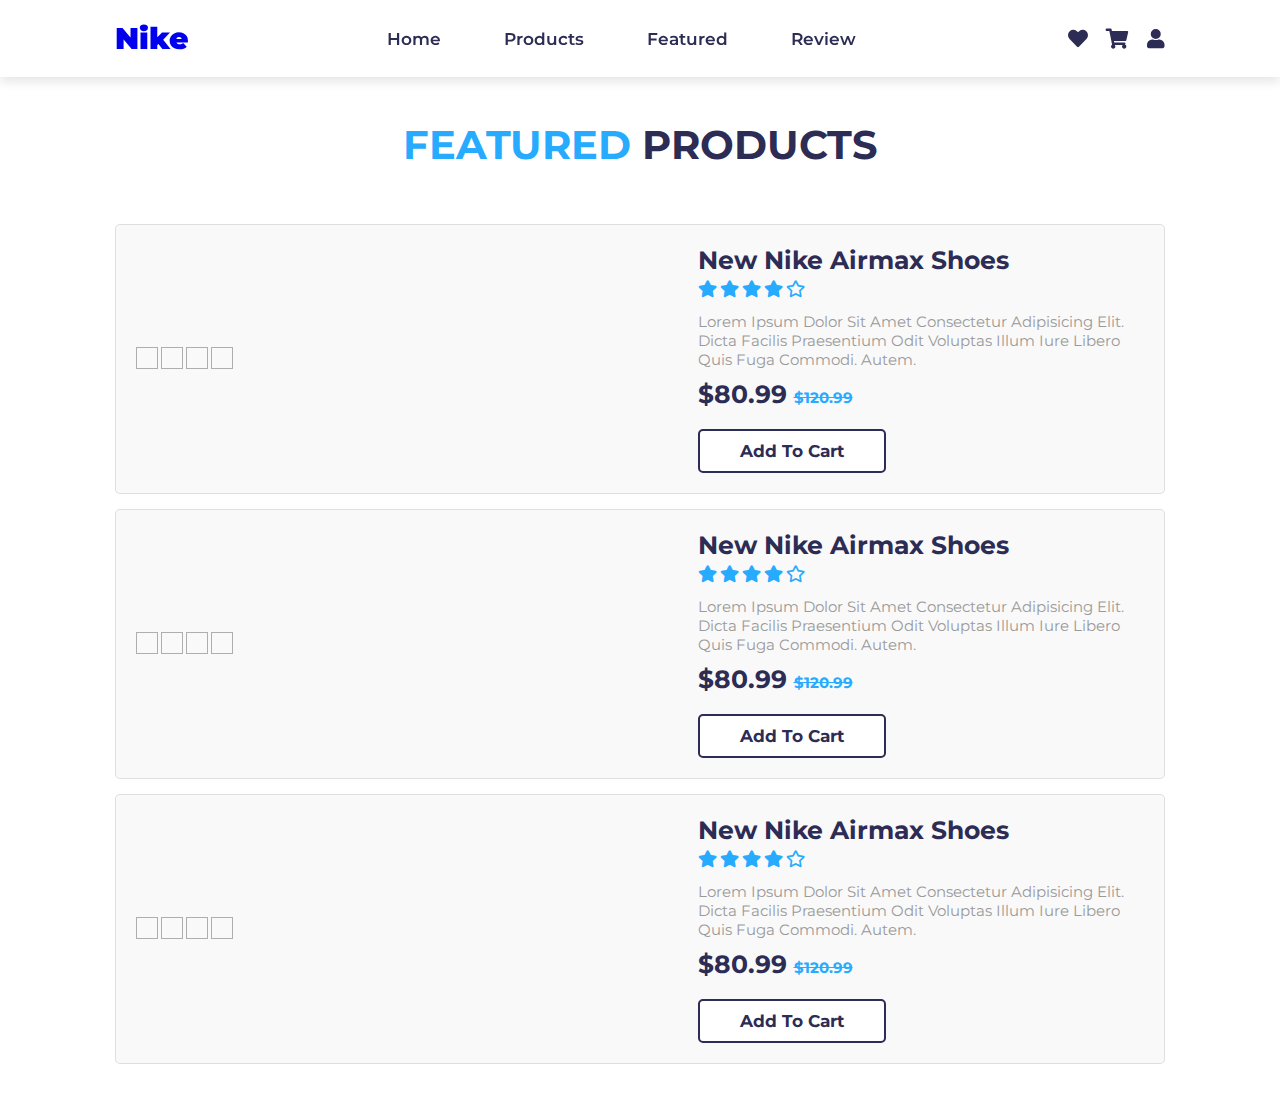
==== features.html @ 2aeea2ae "Add files via upload" ====
<!DOCTYPE html>
<html lang="en">
<head>
    <meta charset="UTF-8">
    <meta http-equiv="X-UA-Compatible" content="IE=edge">
    <meta name="viewport" content="width=device-width, initial-scale=1.0">
    <title>Feautured</title>
       <!-- Font Awesome Link -->        
       <link rel="stylesheet" href="https://cdnjs.cloudflare.com/ajax/libs/font-awesome/5.15.4/css/all.min.css">
       <!-- Font Awesome Link -->
           <!-- CSS file -->
           <link rel="stylesheet" href="styles.css">
           <!-- CSS file -->
</head>
<body> 
    <!-- Navbar Section -->
    <header>

        <div id="menu-bar" class="fas fa-bars">
                    </div> 

         <a href="#" class="logo">nike</a>

         <nav class="navbar">
             <a href="index.html">Home</a>
             <a href="products.html">Products</a>
             <a href="features.html">Featured</a>
             <a href="review.html">Review</a>
         </nav>
         <div class="icons">
             <a href="#" class="fas fa-heart"></a>
             <a href="#" class="fas fa-shopping-cart"></a>
             <a href="#" class="fas fa-user"></a>
         </div>
     </header>



    <!-- Navbar Section -->





    <!-- Feautured Section Starts -->
    <section class="featured" id="featured">

        <h1 class="heading"> <span>featured</span> products </h1>
    
        <div class="row">
            <div class="image-container">
                <div class="small-image">
                    <img src="assets/f-img-1.1.png" class="featured-image-1" alt="">
                    <img src="assets/f-img-1.2.png" class="featured-image-1" alt="">
                    <img src="assets/f-img-1.3.png" class="featured-image-1" alt="">
                    <img src="assets/f-img-1.4.png" class="featured-image-1" alt="">
                </div>
                <div class="big-image">
                    <img src="assets/f-img-1.1.png" class="big-image-1" alt="">
                </div>
            </div>
            <div class="content">
                <h3>new nike airmax shoes</h3>
                <div class="stars">
                    <i class="fas fa-star"></i>
                    <i class="fas fa-star"></i>
                    <i class="fas fa-star"></i>
                    <i class="fas fa-star"></i>
                    <i class="far fa-star"></i>
                </div>
                <p>Lorem ipsum dolor sit amet consectetur adipisicing elit. Dicta facilis praesentium odit voluptas illum iure libero quis fuga commodi. Autem.</p>
                <div class="price">$80.99 <span>$120.99</span></div>
                <a href="#" class="btn">add to cart</a>
            </div>
        </div>
    
        <div class="row">
            <div class="image-container">
                <div class="small-image">
                    <img src="assets/f-img-2.1.png" class="featured-image-2" alt="">
                    <img src="assets/f-img-2.2.png" class="featured-image-2" alt="">
                    <img src="assets/f-img-2.3.png" class="featured-image-2" alt="">
                    <img src="assets/f-img-2.4.png" class="featured-image-2" alt="">
                </div>
                <div class="big-image">
                    <img src="assets/f-img-2.1.png" class="big-image-2" alt="">
                </div>
            </div>
            <div class="content">
                <h3>new nike airmax shoes</h3>
                <div class="stars">
                    <i class="fas fa-star"></i>
                    <i class="fas fa-star"></i>
                    <i class="fas fa-star"></i>
                    <i class="fas fa-star"></i>
                    <i class="far fa-star"></i>
                </div>
                <p>Lorem ipsum dolor sit amet consectetur adipisicing elit. Dicta facilis praesentium odit voluptas illum iure libero quis fuga commodi. Autem.</p>
                <div class="price">$80.99 <span>$120.99</span></div>
                <a href="#" class="btn">add to cart</a>
            </div>
        </div>
    
        <div class="row">
            <div class="image-container">
                <div class="small-image">
                    <img src="assets/f-img-3.1.png" class="featured-image-3" alt="">
                    <img src="assets/f-img-3.2.png" class="featured-image-3" alt="">
                    <img src="assets/f-img-3.3.png" class="featured-image-3" alt="">
                    <img src="assets/f-img-3.4.png" class="featured-image-3" alt="">
                </div>
                <div class="big-image">
                    <img src="assets/f-img-3.1.png" class="big-image-3" alt="">
                </div>
            </div>
            <div class="content">
                <h3>new nike airmax shoes</h3>
                <div class="stars">
                    <i class="fas fa-star"></i>
                    <i class="fas fa-star"></i>
                    <i class="fas fa-star"></i>
                    <i class="fas fa-star"></i>
                    <i class="far fa-star"></i>
                </div>
                <p>Lorem ipsum dolor sit amet consectetur adipisicing elit. Dicta facilis praesentium odit voluptas illum iure libero quis fuga commodi. Autem.</p>
                <div class="price">$80.99 <span>$120.99</span></div>
                <a href="#" class="btn">add to cart</a>
            </div>
        </div>
    
    </section>
    



    
    
   <!-- Feautred section ends -->
    <script src="main.js"></script>
</body>
</html>
---- styles.css ----
@import url('https://fonts.googleapis.com/css2?family=Montserrat:ital,wght@0,100;0,200;0,300;0,400;0,500;0,600;0,700;0,800;0,900;1,100;1,200;1,300;1,400;1,500;1,600;1,700;1,800;1,900&family=Titillium+Web:ital,wght@0,200;0,300;0,400;0,600;0,700;0,900;1,200;1,300;1,400;1,600;1,700&family=Work+Sans:ital,wght@0,100;0,200;0,300;0,400;0,500;0,600;0,700;0,800;0,900;1,100;1,200;1,300;1,400;1,500;1,600;1,700;1,800;1,900&display=swap');
:root {
    --black: #2c2c54;
    --orange: #26abff;
}
* {
    font-family: 'Montserrat', sans-serif;
    margin: 0;
    padding: 0;
    box-sizing: border-box;
    outline: none;
    border: none;
    text-decoration: none;
    text-transform: capitalize;
    transition: all .2s linear;
}
html {
    font-size: 62.5%;
    overflow-x: hidden;
    scroll-padding-top: 6rem;
    scroll-behavior: smooth;
}
section {
    padding: 2rem 9%;
}
.heading {
    text-align: center;
    text-transform: uppercase;
    font-size: 4rem;
    color: var(--black);
    padding: 7rem;
}
.heading span {
    text-transform: uppercase;
    color: var(--orange);
}

.btn {
    display: inline-block;
    margin-top: 2rem;
    border-radius: .5rem;
    border: .2rem solid var(--black);
    font-weight: bold;
    font-size: 1.7rem;
    color:var(--black);
    cursor: pointer;
    background: #fff;
    padding: 1rem 4rem;
}

.btn:hover {
   background:var(--orange);
   color: #fff;
}

header {
    position: fixed;
    top: 0;
    left: 0;
    right: 0;
    z-index: 1000;
    background: #fff;
    padding: 2rem 9%;
    display: flex;
    align-items: center;
    justify-content: space-between;
    box-shadow: 0 .5rem 1rem rgba(0,0,0,.1);
}


header .logo {
    font-size: 3rem;
    font-weight: 1000;
}
header .navbar a {
    font-size: 1.7rem;
    color: var(--black);
    margin: 0 3rem;
    font-weight: 600;
}
header .navbar a:hover {
  color:var(--orange);
}
header .icons a {
    font-size: 2rem;
    color:var(--black);
    margin-left: 1.5rem;
}
header .icons a:hover {
  color:var(--orange);
}
#menu-bar {
    font-size: 2.5rem;
    padding: .5rem 1.5rem;
    border: .1rem solid var(--black);
    color:var(--black);
    border-radius: .3rem;
    cursor: pointer;
    display: none;
}
.home {
    padding:0;
    position: relative;
}
.home .slide-container .slide{
    min-height: 100vh;
    display: flex;
    align-items: center;
    flex-wrap: wrap;
    gap: 1.5rem;
    padding: 0 9%;
    padding-top: 9rem;

}
.home .slide-container .slide .content {
    flex: 1 1 40rem;
    animation: slideContent .5s linear 1s backwards;
}
@keyframes slideContent{
    0% {
        opacity: 0;
        transform: translateX(-10rem);
    }
}
.home .slide-container .slide .image {
    flex: 1 1 50rem;
    padding-top: -20rem;
    position: relative;
    z-index: 15;
}
.home .slide-container .slide .image .shoe {
    width: 100%;
    transform: rotate(-35deg);
    animation: shoe .3s linear;
}
@keyframes shoe {
    0% {
        transform: rotate(0) scale(.5);
    }
}
.home .slide-container .slide .image .text{
    position: absolute;
    top: 0;
    left: 0;
    z-index: 0;
    animation: text .5s linear .5s backwards;
}
@keyframes text {
    0% {
        opacity: 0;
        top: -10rem;
    }
}
.home .slide-container .slide .content {
    margin-bottom: 2rem;
}
.home .slide-container .slide .content h3 {
    font-size: 5rem;
    color:var(--black);
}
.home .slide-container .slide .content p {
    font-size: 1.7rem;
    color: #666;
    padding: .5rem 0;
}
.home .slide-container:nth-child(1) .slide {
    background:url(assets/home-bg-1.jpg) no-repeat;
    background-size: cover;
    background-position: center;
} 
.home .slide-container:nth-child(2) .slide {
    background:url(assets/home-bg-2.jpg) no-repeat;
    background-size: cover;
    background-position: center;
} 
.home .slide-container:nth-child(3) .slide {
    background:url(assets/home-bg-3.jpg) no-repeat;
    background-size: cover;
    background-position: center;
} 
.home   .slide-container{
    display: none;
}
.home .slide-container.active {
    display: block;
}
.home #prev, 
.home #next {
    position: absolute;
    top: 50%;
    transform: translateY(-50%);
    border-radius: 50%;
    z-index: 100;
    height: 5rem;
    width: 5rem;
    line-height: 4.5rem;
    font-size: 2rem;
    color:var(--black);
    border:.2rem solid var(--black);
    cursor:pointer;
    text-align: center;
}
.home #prev:hover,
.home #next:hover {
    color: #fff;
    background: var(--orange);
}
.home #prev {
    left: 3rem;
}
.home #next {
    right: 3rem;
}

.service .box-container {
    display: flex;
    flex-wrap: wrap;
    gap: 1.5rem;
    background: #f9f9f9;
    border: .1rem solid rgba(0,0,0,.1);
    border-radius: .5rem;
    padding: 2rem;
}

.service .box-container .box {
    text-align: center;
    flex: 1 1 30rem;
}
.service .box-container .box i {
    font-size: 4rem;
    color: var(--orange);
}
.service .box-container .box h3 {
    font-size: 2rem;
    color:var(--black);
    padding-top: 1rem;
}

.service .box-container .box p{
    font-size: 1.5rem;
    color: #666;
    padding: 1rem 0;
}

.products .box-container {
    display: flex;
    flex-wrap: wrap;
    gap: 1.5rem;
    margin-top: -5rem;
}
.products .box-container .box {
    border: .1rem solid rgba(0,0,0,.1);
    border-radius: .5rem;
    text-align: center;
    position: relative;
    overflow: hidden;
    background: #f9f9f9;
    flex: 1 1 30rem;
}
.products .box-container .box .content {
    padding: 1.5rem;
}
.products .box-container .box img {
    height: 10rem;
    transform: rotate(-35deg);
    filter:drop-shadow(0 .5rem 1rem rgba(0,0,0,.1));
    margin: 8rem 2rem;
}
.products .box-container .box:hover img {
    transform: rotate(-35deg) scale(1.2);
}
.products .box-container .box .icons {
    display: flex;
    flex-flow: column;
    position: absolute;
    top: .5rem;
    left: -10rem;
}
.products .box-container .box:hover .icons{
    left: 1rem;
}
.products .box-container .box .icons a {
    height: 4.5rem;
    width: 5rem;
    line-height: 4.5rem;
    font-size: 2rem;
    color:var(--black);
    border: .1rem solid var(--black);
    border-radius: .5rem;
    background: #fff;
    margin-top: .5rem;
}
.products .box-container .box .icons a:hover {
    background:var(--orange);
    color: #fff;
}
.products .box-container .box .content h3 {
   color: var(--black);
   font-size: 2.5rem;
}

.products .box-container .box .content .price{
    color: var(--black);
    font-size: 2.5rem;
    font-weight: bolder;
    padding: 1rem 0;
}
.products .box-container .box .content .price span {
    color: var(--orange);
    font-size: 1.5rem;
    text-decoration: line-through;
}
.products .box-container .box .content .stars {
    padding-bottom: 1rem;
}
.products .box-container .box .content .stars {
    font-size: 1.7rem;
    color: var(--orange);
}
.featured .heading {
    position: relative;
    top: 3rem;
}

.featured .row {
    display: flex;
    flex-wrap: wrap;
    gap: 1.5rem;
    border: .1rem solid rgba(0,0,0,.1);
    border-radius: .5rem;
    background: #f9f9f9;
    padding: 2rem;
    align-items: center;
    margin: 1.5rem 0rem;
}
.featured .row .content {
    flex: 1 1 40rem;
}
.featured .row .image-container {
    display: flex;
    gap: 1.5rem;
    align-items: center;
    flex: 1 1 50rem;
}
.featured .row .image-container .small-image {
    width: 20%;
}
.featured .row .image-container .big-image {
    width: 80%;
    padding: 1rem;
}
.featured .row .image-container .small-image img {
    width: 100%;
    padding: 1rem;
    border: .1rem solid rgba(0,0,0,.3);
    cursor: pointer;
}
.featured .row .image-container .small-image img:hover {
    background: #ccc;

}
.featured .row .image-container .big-image img {
    width: 100%;
}
.featured .row .image-container .big-image img:hover {
    transform: scale(1.05);
}
.featured .row .content h3 {
    font-size: 2.5rem;
    color: var(--black);
}
.featured .row .content .stars i{
    font-size: 1.7rem;
    color: var(--orange);
    padding: .5rem 0;
}
.featured .row .content p {
    font-size: 1.5rem;
    color: #999;
    padding: 1rem 0;
}
.featured .row .content .price {
    font-size: 2.5rem;
    color: var(--black);
    font-weight: bolder;
}
.featured .row .content .price span {
    font-size: 1.5rem;
    color: var(--orange);
    text-decoration: line-through;
}


.review .box-container {
    display: flex;
    flex-wrap: wrap;
    gap: 1.5rem;
    border: .1rem solid rgba(0,0,0,.1);
    border-radius: .5rem;
    background: #f9f9f9;
}

.review .box-container .box {
    flex: 1 1 30rem;
    text-align: center;
    border: .1rem solid rgba(0,0,0,.1);
    border-radius: .5rem;
    background: #f9f9f9;
    padding: 2rem;
}

.review .box-container .box img {
    border-radius: 50%;
    object-fit: cover;
    height: 15rem;
    width: 15rem;
    margin: 1rem 0;
}
.review .box-container .box h3 {
    font-size: 2.5rem;
    color: var(--black);
}
.review .box-container .box p {
    font-size: 1.6rem;
    color: #666;
    padding: 1rem 0;
}

.review .box-container .box .stars i{
    color:var(--orange);
    font-size: 2rem;
}



.footer .box-container {
    border: .1rem solid rgba(0,0,0,.1);
    border-radius: .5rem;
    background: #f9f9f9;
    padding: 2rem;
    display: flex;
    flex-wrap: wrap;
    gap: 1.5rem;
}

.footer .box-container .box {
    flex: 1 1 20rem;
}

.footer .box-container .box h3 {
    color:var(--black);
    font-size: 2.5rem;
    padding-bottom: 1.5rem;
}

.footer .box-container .box a{
    color: var(--black);
    font-size: 1.5rem;
    padding-bottom: 1.5rem;
    display: block;
}

.footer .box-container .box a:hover {
    color:var(--orange);
}
.footer .box-container .credit {
    text-align: center;
    width: 100%;
    border-top: .1rem solid rgba(0,0,0,.1);
    font-size: 1.5rem;
    padding: 1rem;
    padding-top: 2rem;
    color: #999;
}

.footer .box-container .credit span {
    color: var(--orange);
}
/* Media queries */

 @media (max-width:991px) {
     html {
         font-size: 55%;
     }
     header {
         padding: 2rem;

     }
     section {
         padding: 2rem;
     }
     .home .slide-container .slide .image{
         padding-bottom: 9rem;
     }
 }

 @media (max-width:768px) {
     #menu-bar {
         display: block;
     }

     header .navbar {
         position: absolute;
         top: 100%;
         left: -120%;
         width: 100%;
         background: #eee;
         border-top: .1rem solid rgba(0,0,0,.1);
     }
     header .navbar.active {
         left: 0;
     }
     header .navbar a {
         font-size: 2rem;
         background: #fff;
         border: .1rem solid var(--black);
         border-radius: .5rem;
         padding: 1.5rem;
         margin: 1.5rem;
         display: block;
         text-align: center;
     }

     .home .slide-container .slide .image .text {
         width: 60%;
     }
     .home #prev,
     .home #next {
         top:85%;

     }
 }

 @media (max-width: 400px) {
     html {
         font-size: 50%;
     }
     .home .slide-container .slide .image {
         padding-bottom: 8rem;
     }
     .heading {
         font-size: 3rem;
     }

 }
/* Media queries */
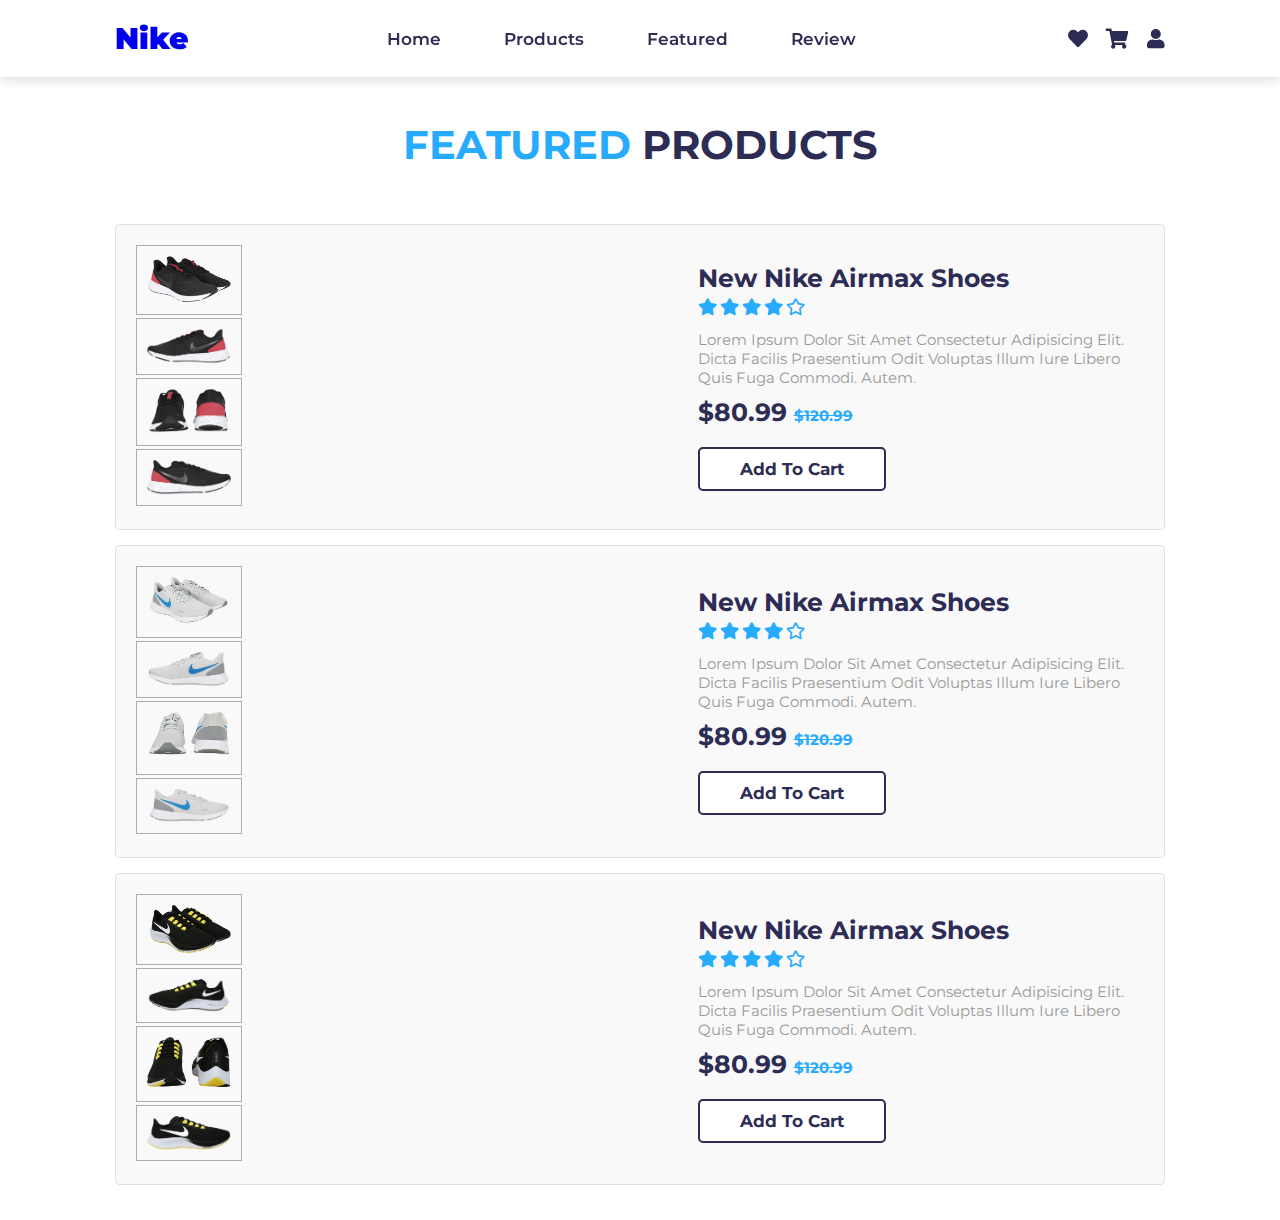
==== commit f3e7e287: "Update features.html" ====
--- a/features.html
+++ b/features.html
@@ -50,10 +50,10 @@
         <div class="row">
             <div class="image-container">
                 <div class="small-image">
-                    <img src="assets/f-img-1.1.png" class="featured-image-1" alt="">
-                    <img src="assets/f-img-1.2.png" class="featured-image-1" alt="">
-                    <img src="assets/f-img-1.3.png" class="featured-image-1" alt="">
-                    <img src="assets/f-img-1.4.png" class="featured-image-1" alt="">
+                    <img src="f-img-1.1.png" class="featured-image-1" alt="">
+                    <img src="f-img-1.2.png" class="featured-image-1" alt="">
+                    <img src="f-img-1.3.png" class="featured-image-1" alt="">
+                    <img src="f-img-1.4.png" class="featured-image-1" alt="">
                 </div>
                 <div class="big-image">
                     <img src="assets/f-img-1.1.png" class="big-image-1" alt="">
@@ -77,10 +77,10 @@
         <div class="row">
             <div class="image-container">
                 <div class="small-image">
-                    <img src="assets/f-img-2.1.png" class="featured-image-2" alt="">
-                    <img src="assets/f-img-2.2.png" class="featured-image-2" alt="">
-                    <img src="assets/f-img-2.3.png" class="featured-image-2" alt="">
-                    <img src="assets/f-img-2.4.png" class="featured-image-2" alt="">
+                    <img src="f-img-2.1.png" class="featured-image-2" alt="">
+                    <img src="f-img-2.2.png" class="featured-image-2" alt="">
+                    <img src="f-img-2.3.png" class="featured-image-2" alt="">
+                    <img src="f-img-2.4.png" class="featured-image-2" alt="">
                 </div>
                 <div class="big-image">
                     <img src="assets/f-img-2.1.png" class="big-image-2" alt="">
@@ -104,10 +104,10 @@
         <div class="row">
             <div class="image-container">
                 <div class="small-image">
-                    <img src="assets/f-img-3.1.png" class="featured-image-3" alt="">
-                    <img src="assets/f-img-3.2.png" class="featured-image-3" alt="">
-                    <img src="assets/f-img-3.3.png" class="featured-image-3" alt="">
-                    <img src="assets/f-img-3.4.png" class="featured-image-3" alt="">
+                    <img src="f-img-3.1.png" class="featured-image-3" alt="">
+                    <img src="f-img-3.2.png" class="featured-image-3" alt="">
+                    <img src="f-img-3.3.png" class="featured-image-3" alt="">
+                    <img src="f-img-3.4.png" class="featured-image-3" alt="">
                 </div>
                 <div class="big-image">
                     <img src="assets/f-img-3.1.png" class="big-image-3" alt="">
